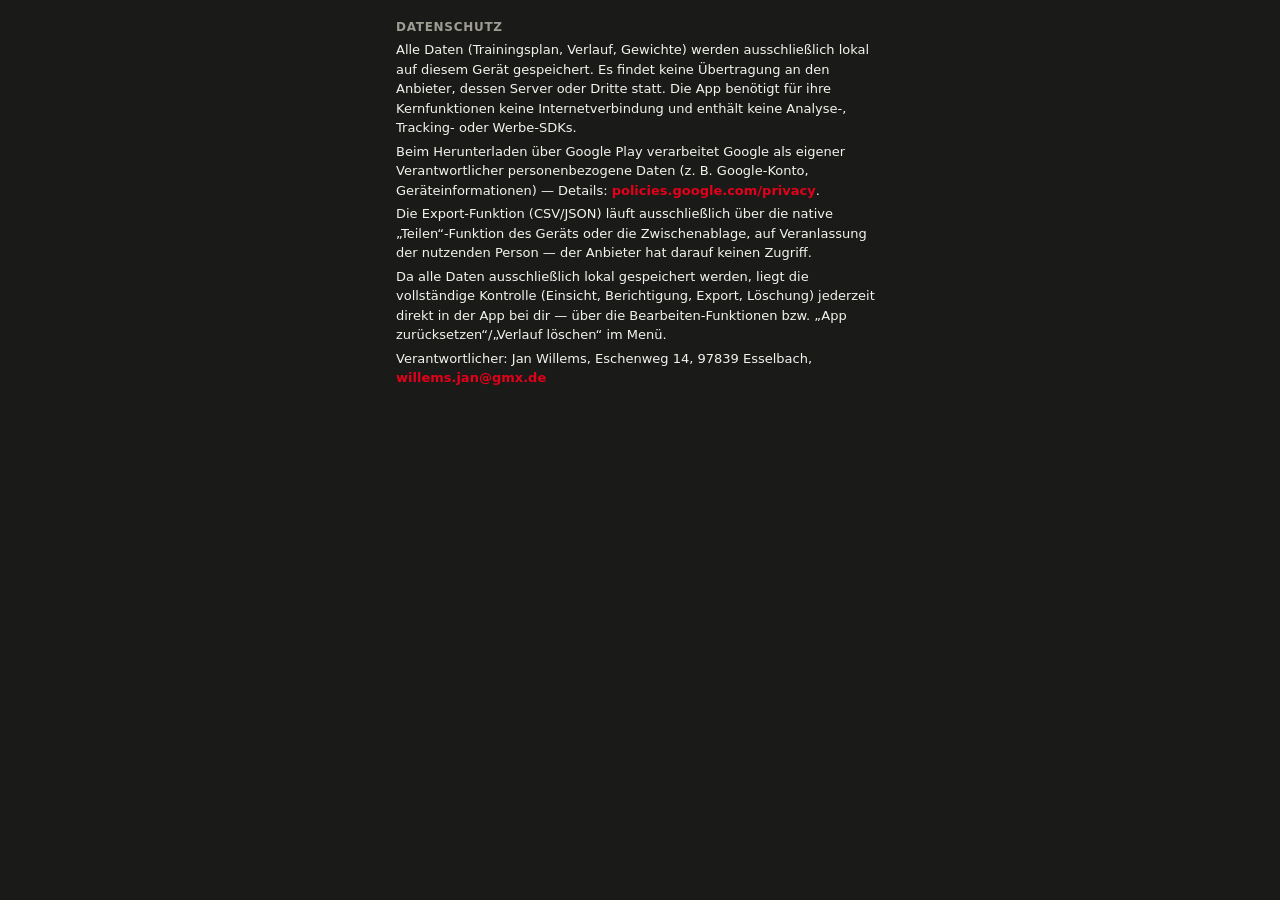
==== legal/datenschutz.html @ d14e52b1 "Rechtstexte (Impressum, Datenschutz, Open-Source) fuer oeffentliches Hosting" ====
<!doctype html>
<html lang="de">
<head>
<meta charset="UTF-8">
<meta name="viewport" content="width=device-width, initial-scale=1">
<title>Datenschutz – Fitness Tracker</title>
<link rel="stylesheet" href="../styles.css">
<style>body{padding:20px 16px;max-width:520px;margin:0 auto}</style>
</head>
<body>
<div class="legal">
  <h4>Datenschutz</h4>
  <p>Alle Daten (Trainingsplan, Verlauf, Gewichte) werden ausschließlich lokal auf diesem Gerät gespeichert. Es findet keine Übertragung an den Anbieter, dessen Server oder Dritte statt. Die App benötigt für ihre Kernfunktionen keine Internetverbindung und enthält keine Analyse-, Tracking- oder Werbe-SDKs.</p>
  <p>Beim Herunterladen über Google Play verarbeitet Google als eigener Verantwortlicher personenbezogene Daten (z. B. Google-Konto, Geräteinformationen) — Details: <a href="https://policies.google.com/privacy" target="_blank" rel="noopener">policies.google.com/privacy</a>.</p>
  <p>Die Export-Funktion (CSV/JSON) läuft ausschließlich über die native „Teilen“-Funktion des Geräts oder die Zwischenablage, auf Veranlassung der nutzenden Person — der Anbieter hat darauf keinen Zugriff.</p>
  <p>Da alle Daten ausschließlich lokal gespeichert werden, liegt die vollständige Kontrolle (Einsicht, Berichtigung, Export, Löschung) jederzeit direkt in der App bei dir — über die Bearbeiten-Funktionen bzw. „App zurücksetzen“/„Verlauf löschen“ im Menü.</p>
  <p>Verantwortlicher: Jan Willems, Eschenweg 14, 97839 Esselbach, <a href="mailto:willems.jan@gmx.de">willems.jan@gmx.de</a></p>
</div>
</body>
</html>
---- styles.css ----
:root{--ink:#1a1a18;--panel:#242422;--panelHi:#30302c;--line:#3a3a35;
  --text:#f3f3ee;--muted:#9d9d94;--accent:#e2001a;--good:#1e8e3e;--warn:#e2001a;}
*{box-sizing:border-box;-webkit-tap-highlight-color:transparent}
body{margin:0;background:var(--ink);color:var(--text);
  font-family:-apple-system,BlinkMacSystemFont,"Segoe UI",Roboto,system-ui,sans-serif;
  font-feature-settings:"tnum" 1;-webkit-font-smoothing:antialiased}
.wrap{max-width:520px;margin:0 auto;padding:0 14px calc(28px + var(--safe-area-inset-bottom, 0px))}
header{position:sticky;top:0;z-index:5;background:linear-gradient(var(--ink) 86%,transparent);
  padding:calc(18px + var(--safe-area-inset-top, 0px)) 2px 8px}
.htop{display:flex;align-items:center;justify-content:space-between;margin-bottom:12px}
h1{font-size:26px;font-weight:800;letter-spacing:.01em;margin:0;text-transform:uppercase;
  border-bottom:3px solid var(--accent);padding-bottom:1px}
.date{color:var(--muted);font-size:13px;font-weight:600}
.tabs{display:flex;background:var(--panel);border:1px solid var(--line);border-radius:12px;padding:3px}
.tab{flex:1;text-align:center;padding:9px;border-radius:9px;font-size:14px;font-weight:700;
  color:var(--muted);cursor:pointer;transition:.12s}
.tab.on{background:var(--accent);color:#fff}
.bh{font-size:11px;font-weight:700;letter-spacing:.12em;text-transform:uppercase;
  color:var(--muted);margin:18px 4px 8px;display:flex;align-items:center;gap:8px}
.bh .dot{width:9px;height:9px;border-radius:2px}
.card{background:var(--panel);border:1px solid var(--line);border-radius:10px;
  padding:12px 10px 12px 6px;margin-bottom:9px;display:flex;align-items:center;gap:8px}
.card.dragging{opacity:.6;box-shadow:0 6px 14px rgba(0,0,0,.25);position:relative;z-index:5}
.card.shifting,.card.dragging.settling{transition:transform .15s ease}
.handle{width:22px;flex-shrink:0;align-self:stretch;margin:-12px 0 -12px -6px;border-radius:9px 0 0 9px;
  background:var(--panelHi);border-right:1px solid var(--line);
  color:var(--muted);opacity:.7;display:flex;align-items:center;justify-content:center;touch-action:none;cursor:grab}
.main{flex:1;min-width:0}
.name{font-size:16px;font-weight:700;line-height:1.1}
.sub{font-size:12px;color:var(--muted);margin-top:3px}
.sub b{color:var(--accent);font-weight:700}
.attr{margin-top:9px}
.alabel{font-size:11px;font-weight:700;letter-spacing:.04em;text-transform:uppercase;
  color:var(--muted);margin:0 0 6px 2px}
.wrow{display:flex;align-items:center;gap:10px}
.pm{width:38px;height:38px;border-radius:11px;border:1px solid var(--line);background:var(--panelHi);
  color:var(--text);font-size:22px;font-weight:700;display:flex;align-items:center;justify-content:center;
  user-select:none;cursor:pointer;flex-shrink:0}
.pm:active{background:var(--accent);color:#fff;border-color:var(--accent)}
.pm.edit{color:var(--muted);font-size:16px}
.pm.edit:active{color:var(--text)}
.wnum{font-size:21px;font-weight:800;min-width:74px;text-align:center}
.wnum small{font-size:12px;color:var(--muted);font-weight:600;margin-left:2px}
.log{width:46px;height:46px;border-radius:13px;border:none;background:var(--accent);
  color:#fff;font-size:22px;font-weight:800;cursor:pointer;flex-shrink:0;
  display:flex;align-items:center;justify-content:center;transition:.12s}
.log:active{transform:scale(.93)}
.log.done{background:var(--good)}
/* Verlauf */
.daysep{font-size:11px;font-weight:700;letter-spacing:.08em;text-transform:uppercase;
  color:var(--muted);margin:18px 4px 7px}
.lrow{background:var(--panel);border:1px solid var(--line);border-radius:13px;
  padding:11px 8px 11px 14px;margin-bottom:7px;display:flex;align-items:center;gap:10px}
.lrow.multi{cursor:pointer}
.lrow.expanded{display:block;border-color:var(--accent)}
.ltop{display:flex;align-items:center;gap:10px}
.ltime{color:var(--muted);font-size:12px;font-weight:600;width:46px;flex-shrink:0}
.lex{flex:1;min-width:0;font-size:15px;font-weight:600;overflow:hidden;text-overflow:ellipsis;white-space:nowrap}
.lrow.expanded .lex{white-space:normal;overflow:visible;text-overflow:clip}
.lw{font-weight:800;font-size:15px;flex-shrink:0}
.lvals{margin-top:10px;display:flex;flex-direction:column;gap:6px}
.lval{display:flex;align-items:center;justify-content:space-between;padding:9px 11px;
  background:var(--panelHi);border-radius:9px}
.lvlbl{font-size:11px;font-weight:700;letter-spacing:.04em;text-transform:uppercase;color:var(--muted)}
.lvval{font-weight:800;font-size:15px}
.ico{width:34px;height:34px;border-radius:9px;border:1px solid var(--line);background:var(--panelHi);
  color:var(--muted);font-size:15px;display:flex;align-items:center;justify-content:center;cursor:pointer;flex-shrink:0}
.ico:active{color:var(--text)}
.ico.del:active{color:var(--warn);border-color:var(--warn)}
.ledit{display:flex;align-items:center;gap:8px;flex-wrap:wrap;padding:11px 12px;margin-bottom:7px;
  background:var(--panelHi);border:1px solid var(--accent);border-radius:13px}
.ledit .lex{flex-basis:100%;color:var(--text);margin-bottom:2px}
.ledit input{background:var(--panel);border:1px solid var(--line);border-radius:9px;color:var(--text);
  font-size:15px;font-weight:600;font-family:inherit;padding:9px 10px;outline:none}
.ledit input[type=date]{flex:1;min-width:130px}
.ledit input.wedit{width:84px;text-align:center}
.ledit .vlbl{font-size:12px;color:var(--muted);font-weight:700;flex-basis:100%;margin:4px 0 -2px}
.ledit .sv{background:var(--accent);color:#fff;border:none;border-radius:9px;font-weight:800;
  font-size:14px;padding:9px 14px;cursor:pointer;font-family:inherit}
.ledit .cx{background:none;border:none;color:var(--muted);font-weight:700;font-size:14px;cursor:pointer}
.empty{color:var(--muted);font-size:14px;text-align:center;padding:40px 10px}
.logbar{display:flex;align-items:center;justify-content:space-between;margin:16px 4px 4px}
.logbar .cnt{font-size:12px;color:var(--muted);font-weight:600}
.planbar{display:flex;align-items:center;justify-content:space-between;margin:4px 4px 4px}
.planbar .cnt{font-size:12px;color:var(--muted);font-weight:600}
.planbar-btns{display:flex;gap:8px}
.exp{background:var(--panelHi);border:1px solid var(--line);color:var(--text);border-radius:10px;
  font-size:13px;font-weight:700;font-family:inherit;padding:8px 13px;cursor:pointer}
.exp:active{border-color:var(--accent);color:var(--accent)}
.scrim{position:fixed;inset:0;background:#000a;opacity:0;pointer-events:none;transition:opacity .2s;z-index:14}
.scrim.on{opacity:1;pointer-events:auto}
.sheet{position:fixed;left:0;right:0;bottom:0;z-index:15;max-width:520px;margin:0 auto;background:var(--panel);
  border:1px solid var(--line);border-bottom:none;border-radius:22px 22px 0 0;
  padding:8px 18px calc(20px + var(--safe-area-inset-bottom, 0px));transform:translateY(115%);
  transition:transform .26s cubic-bezier(.22,1,.36,1);box-shadow:0 -20px 50px #0008;
  max-height:calc(90vh - var(--safe-area-inset-top, 0px));overflow-y:auto;overscroll-behavior:contain}
.sheet.on{transform:translateY(0)}
.grab{width:38px;height:4px;border-radius:3px;background:var(--line);margin:8px auto 14px}
.s-title{font-size:18px;font-weight:800}
.s-hint{font-size:12px;color:var(--muted);font-weight:600;margin:2px 0 12px}
#csvArea,#planArea{width:100%;height:150px;background:var(--ink);border:1px solid var(--line);border-radius:12px;
  color:var(--muted);font-family:ui-monospace,Menlo,Consolas,monospace;font-size:12px;padding:11px;
  resize:none;outline:none;margin-bottom:12px}
.exp-btns{display:flex;gap:9px;margin-bottom:9px}
.pbtn{flex:1;background:var(--accent);color:#fff;border:none;border-radius:12px;font-size:15px;
  font-weight:800;font-family:inherit;padding:14px;cursor:pointer}
.pbtn2{flex:1;background:var(--panelHi);color:var(--text);border:1px solid var(--line);border-radius:12px;
  font-size:15px;font-weight:700;font-family:inherit;padding:14px;cursor:pointer}
.pbtn:active,.pbtn2:active{filter:brightness(.92)}
.addbtn{margin:14px 0 4px;padding:15px;text-align:center;border:1px dashed var(--line);border-radius:10px;
  color:var(--muted);font-size:15px;font-weight:700;cursor:pointer}
.addbtn:active{border-color:var(--accent);color:var(--accent)}
.fld{margin-bottom:11px}
.fld label{display:block;font-size:11px;color:var(--muted);font-weight:700;text-transform:uppercase;letter-spacing:.08em;margin:0 0 5px 3px}
.fld input,.fld select{width:100%;background:var(--panelHi);border:1px solid var(--line);border-radius:11px;
  color:var(--text);font-size:16px;font-weight:600;font-family:inherit;padding:12px;outline:none}
.fld input:focus,.fld select:focus{border-color:var(--accent)}
.fld3{display:flex;gap:9px}
.fld3 .fld{flex:1}
.attrrow{border-top:1px solid var(--line);padding-top:11px;margin-top:11px}
.attrrow:first-child{border-top:none;padding-top:0;margin-top:0}
.attrrow-head{display:flex;align-items:flex-end;gap:9px}
.rmattr{width:46px;height:46px;flex-shrink:0;border-radius:11px;background:var(--panelHi);
  border:1px solid var(--line);color:var(--muted);display:flex;align-items:center;justify-content:center;cursor:pointer}
.rmattr:active{color:var(--warn);border-color:var(--warn)}
.addattr{margin:2px 0 14px;padding:11px;text-align:center;border:1px dashed var(--line);border-radius:10px;
  color:var(--muted);font-size:13px;font-weight:700;cursor:pointer}
.addattr:active{border-color:var(--accent);color:var(--accent)}
.menu-list{margin:4px 0 8px}
.menu-item{padding:14px 4px;font-size:15px;font-weight:700;border-top:1px solid var(--line);cursor:pointer;
  display:flex;align-items:center;gap:12px}
.menu-item svg{flex-shrink:0;color:var(--muted)}
.menu-item:first-child{border-top:none}
.menu-item:active{opacity:.7}
.menu-label{font-size:11px;font-weight:700;letter-spacing:.08em;text-transform:uppercase;
  color:var(--muted);margin:4px 4px 0;padding-top:14px;border-top:1px solid var(--line)}
.tpl-item{padding:13px 4px;border-top:1px solid var(--line);cursor:pointer}
.tpl-item:first-child{border-top:none}
.tpl-item:active{opacity:.7}
.tpl-item .tpl-title{font-size:15px;font-weight:700}
.tpl-item .tpl-sub{font-size:12px;color:var(--muted);font-weight:600;margin-top:2px}
.cxbtn{width:100%;background:none;border:none;color:var(--muted);font-size:14px;font-weight:700;
  font-family:inherit;padding:12px;cursor:pointer}
.cfscrim{position:fixed;inset:0;background:#000b;opacity:0;pointer-events:none;transition:opacity .16s;z-index:29}
.cfscrim.on{opacity:1;pointer-events:auto}
.confirm{position:fixed;left:50%;top:50%;transform:translate(-50%,-50%) scale(.96);z-index:30;
  width:min(340px,88vw);background:var(--panel);border:1px solid var(--line);border-radius:16px;
  padding:20px 18px 16px;box-shadow:0 20px 50px #000a;opacity:0;pointer-events:none;transition:.16s}
.confirm.on{opacity:1;pointer-events:auto;transform:translate(-50%,-50%) scale(1)}
.cf-msg{font-size:15px;font-weight:600;line-height:1.35;margin-bottom:16px}
.cf-check{margin:-6px 0 16px}
.cf-check-label{display:flex;align-items:center;gap:10px;font-size:14px;font-weight:600;color:var(--muted);cursor:pointer}
.cf-check-label input{width:19px;height:19px;flex-shrink:0;accent-color:var(--accent)}
.cf-btns{display:flex;gap:9px}
.cf-no{flex:1;min-width:0;background:var(--panelHi);color:var(--text);border:1px solid var(--line);border-radius:11px;
  font-size:15px;font-weight:700;font-family:inherit;padding:12px;cursor:pointer}
.cf-yes{flex:1;min-width:0;background:var(--warn);color:#fff;border:none;border-radius:11px;
  font-size:15px;font-weight:800;font-family:inherit;padding:12px;cursor:pointer}
.toast{position:fixed;left:14px;right:14px;bottom:calc(18px + var(--safe-area-inset-bottom, 0px));
  max-width:492px;margin:0 auto;background:var(--panelHi);border:1px solid var(--line);
  border-radius:14px;padding:13px 15px;display:flex;align-items:center;justify-content:space-between;
  gap:12px;font-size:14px;font-weight:600;box-shadow:0 12px 30px #0009;
  transform:translateY(calc(140% + var(--safe-area-inset-bottom, 0px) + 20px));transition:transform .25s cubic-bezier(.22,1,.36,1);z-index:20}
.toast.on{transform:translateY(0)}
.toast button{background:none;border:none;color:var(--accent);font-size:14px;font-weight:800;cursor:pointer}
.infobtn{width:40px;height:40px;color:var(--muted);
  font-size:26px;display:flex;align-items:center;justify-content:center;cursor:pointer;flex-shrink:0}
.infobtn:active{color:var(--accent)}
.legal{margin:0 0 16px}
.legal h4{font-size:12px;font-weight:700;letter-spacing:.06em;text-transform:uppercase;color:var(--muted);margin:0 0 6px}
.legal p{font-size:13px;line-height:1.5;margin:0 0 4px}
.legal ul{font-size:13px;line-height:1.5;margin:0 0 8px;padding-left:18px}
.legal a{color:var(--accent);font-weight:700;text-decoration:none}
.legal.appver{color:var(--muted);font-size:12px;margin-top:4px;margin-bottom:4px}
.legal.copyright{color:var(--muted);font-size:12px;margin-top:0;margin-bottom:16px}
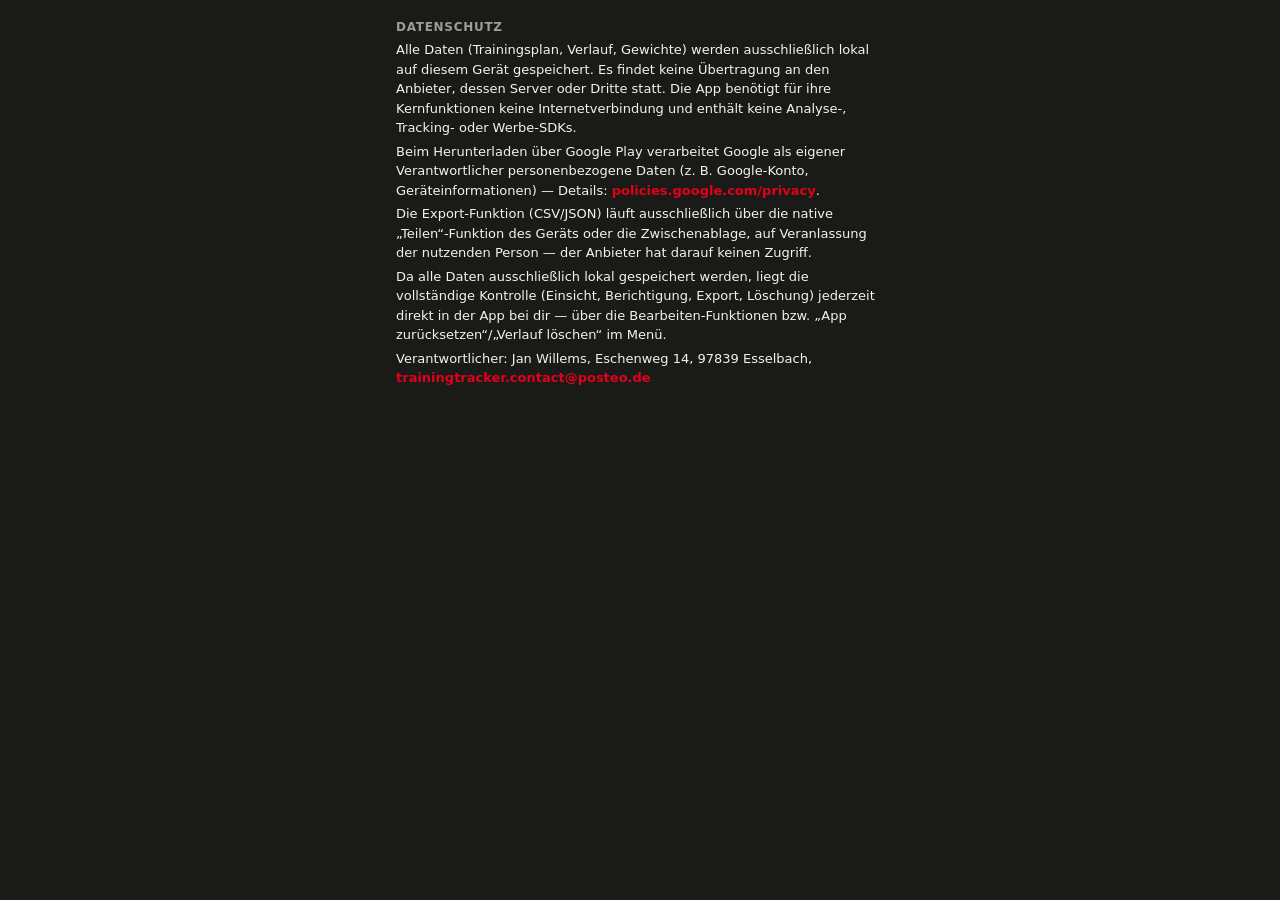
==== commit 70b1dc44: "Kontakt-E-Mail aktualisiert (trainingtracker.contact@posteo.de)" ====
--- a/legal/datenschutz.html
+++ b/legal/datenschutz.html
@@ -14,7 +14,7 @@
   <p>Beim Herunterladen über Google Play verarbeitet Google als eigener Verantwortlicher personenbezogene Daten (z. B. Google-Konto, Geräteinformationen) — Details: <a href="https://policies.google.com/privacy" target="_blank" rel="noopener">policies.google.com/privacy</a>.</p>
   <p>Die Export-Funktion (CSV/JSON) läuft ausschließlich über die native „Teilen“-Funktion des Geräts oder die Zwischenablage, auf Veranlassung der nutzenden Person — der Anbieter hat darauf keinen Zugriff.</p>
   <p>Da alle Daten ausschließlich lokal gespeichert werden, liegt die vollständige Kontrolle (Einsicht, Berichtigung, Export, Löschung) jederzeit direkt in der App bei dir — über die Bearbeiten-Funktionen bzw. „App zurücksetzen“/„Verlauf löschen“ im Menü.</p>
-  <p>Verantwortlicher: Jan Willems, Eschenweg 14, 97839 Esselbach, <a href="mailto:willems.jan@gmx.de">willems.jan@gmx.de</a></p>
+  <p>Verantwortlicher: Jan Willems, Eschenweg 14, 97839 Esselbach, <a href="mailto:trainingtracker.contact@posteo.de">trainingtracker.contact@posteo.de</a></p>
 </div>
 </body>
 </html>
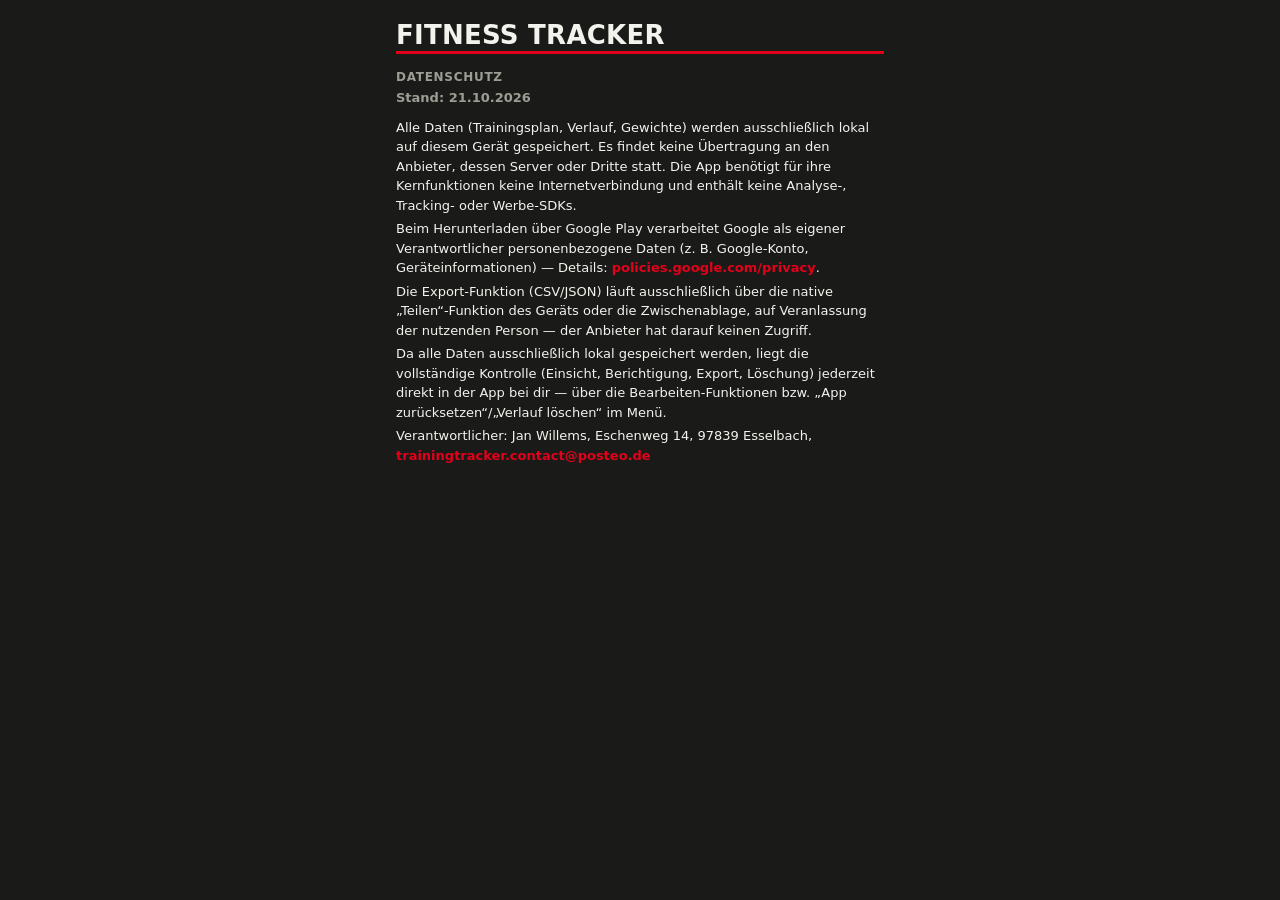
==== commit 6d5b544e: "App-Name-Header und Stand-Datum ergaenzt (Kontext fuer Besucher vom Play Store)" ====
--- a/legal/datenschutz.html
+++ b/legal/datenschutz.html
@@ -9,7 +9,9 @@
 </head>
 <body>
 <div class="legal">
+  <h1 style="margin-bottom:16px">Fitness Tracker</h1>
   <h4>Datenschutz</h4>
+  <p class="date" style="margin:-2px 0 10px">Stand: 21.10.2026</p>
   <p>Alle Daten (Trainingsplan, Verlauf, Gewichte) werden ausschließlich lokal auf diesem Gerät gespeichert. Es findet keine Übertragung an den Anbieter, dessen Server oder Dritte statt. Die App benötigt für ihre Kernfunktionen keine Internetverbindung und enthält keine Analyse-, Tracking- oder Werbe-SDKs.</p>
   <p>Beim Herunterladen über Google Play verarbeitet Google als eigener Verantwortlicher personenbezogene Daten (z. B. Google-Konto, Geräteinformationen) — Details: <a href="https://policies.google.com/privacy" target="_blank" rel="noopener">policies.google.com/privacy</a>.</p>
   <p>Die Export-Funktion (CSV/JSON) läuft ausschließlich über die native „Teilen“-Funktion des Geräts oder die Zwischenablage, auf Veranlassung der nutzenden Person — der Anbieter hat darauf keinen Zugriff.</p>
